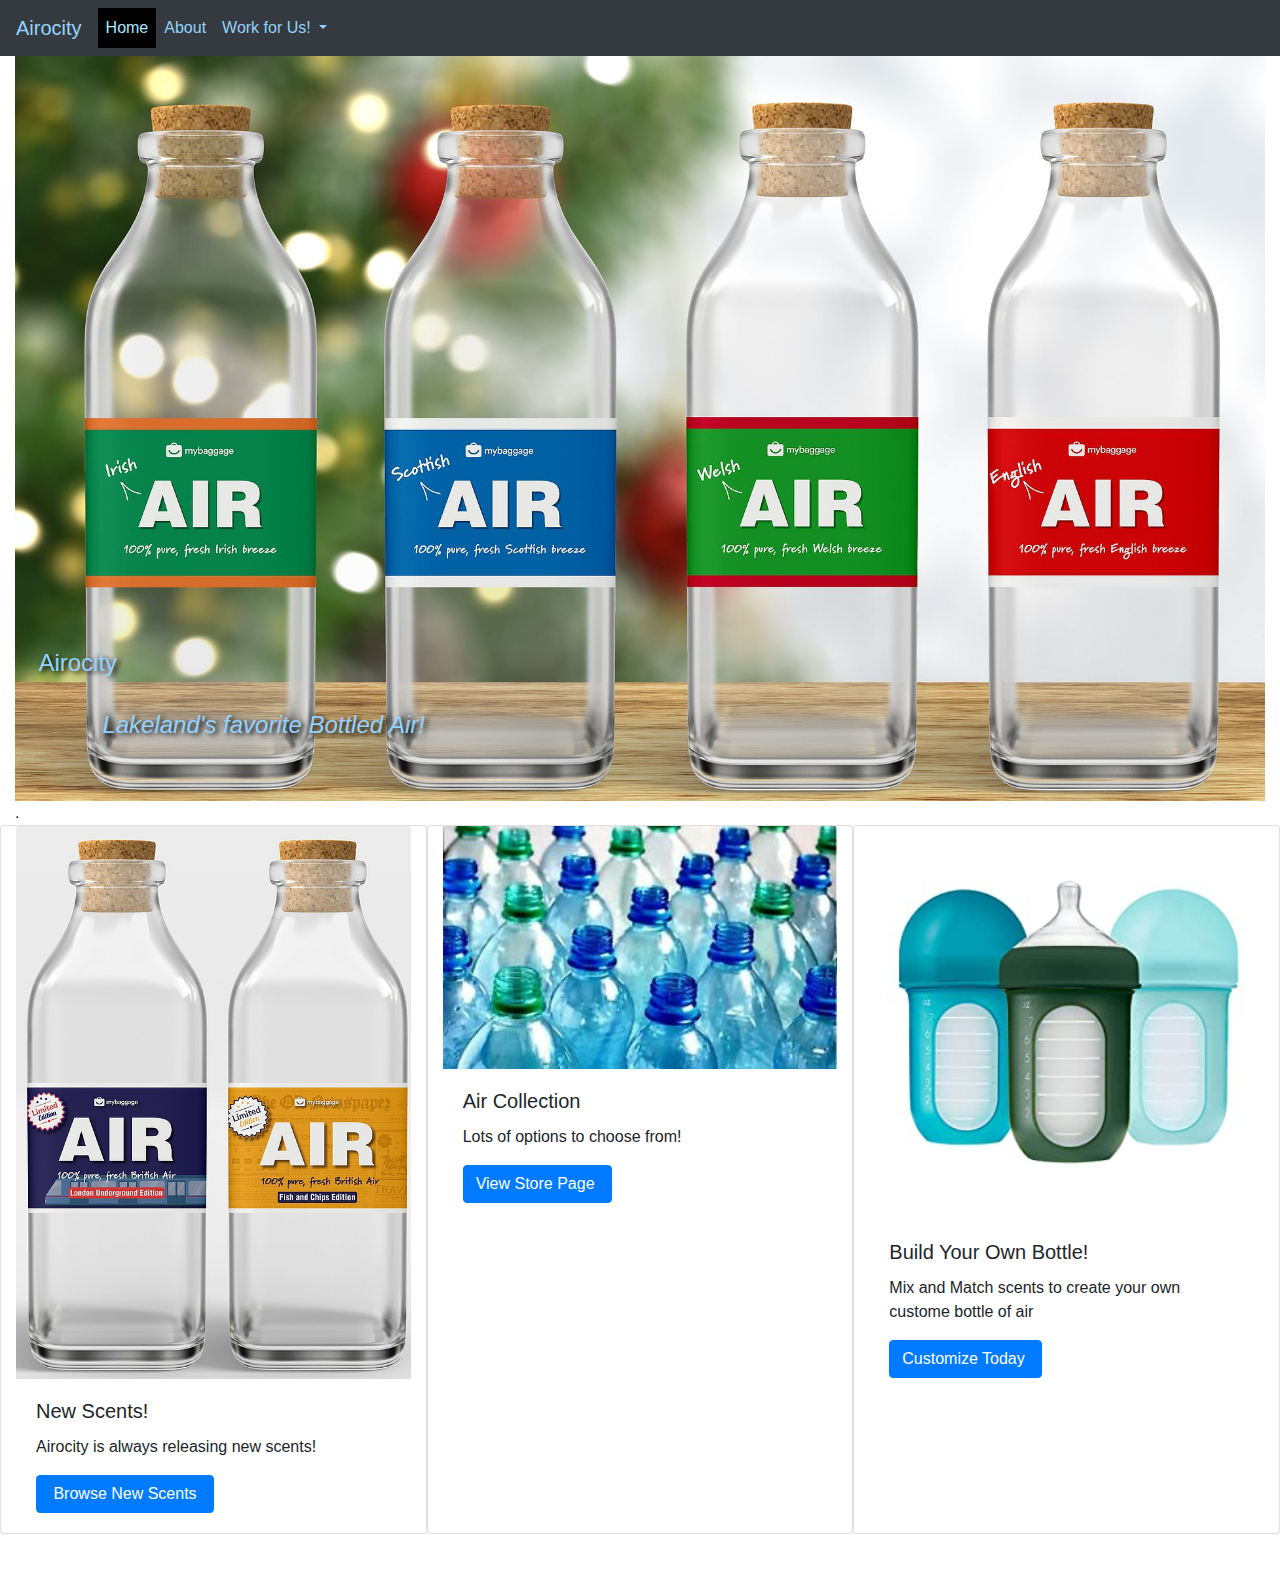
==== index.html @ c77d3dec "Initial Commit" ====
<!DOCTYPE html>
<html lang="en">
  <head>
    <meta charset="utf-8">
	<meta http-equiv="X-UA-Compatible" content="IE=edge">
	<meta name="viewport" content="width=device-width, initial-scale=1">
    <title>Airocity</title>
    <!-- Bootstrap -->
	<link href="css/bootstrap-4.4.1.css" rel="stylesheet">
	<link href="css/bakedGreats.css" rel="stylesheet" type="text/css">
  </head>
  <body style="padding-top: 50px">
  <nav class="navbar fixed-top navbar-expand-lg navbar-dark bg-dark navbar-custom"> <a class="navbar-brand" href="index.html">Airocity</a>
    <button class="navbar-toggler custom-toggler" type="button" data-toggle="collapse" data-target="#navbarSupportedContent1" aria-controls="navbarSupportedContent1" aria-expanded="false" aria-label="Toggle navigation">Menu <span class="navbar-toggler-icon"></span> </button>
    <div class="collapse navbar-collapse" id="navbarSupportedContent1">
      <ul class="navbar-nav mr-auto">
        <li class="nav-item active"> <a class="nav-link" href="index.html">Home <span class="sr-only">(current)</span></a> </li>
        <li class="nav-item"> <a class="nav-link" href="aboutUs.html">About</a> </li>
        <li class="nav-item dropdown"> <a class="nav-link dropdown-toggle" href="#" id="navbarDropdown1" role="button" data-toggle="dropdown" aria-haspopup="true" aria-expanded="false"> Work for Us! </a>
          <div class="dropdown-menu" aria-labelledby="navbarDropdown1"> <a class="dropdown-item" href="#">Apply Now!</a> <a class="dropdown-item" href="#">FAQ</a>
           </div>
        </li>
      </ul>
</div>
  </nav>
  <div class="container-fluid">
    <div class="row">
      <div class="col-12 bakedGreats.css" id="hero">
<h1>Airocity</h1>
        <h2>Lakeland's favorite Bottled Air!</h2>
<img src="images/BottledAir2.jpg" class="img-fluid" alt="Bottled air">.</div>
    </div>
    <section class="row" id="highlights">
      <div class="card col-md-4"> <img class="card-img-top img-fluid d-none d-sm-block" src="images/BottledAir3.jpg" alt="Bottled air">
        <div class="card-body">
          <h5 class="card-title">New Scents!&nbsp; &nbsp; &nbsp;</h5>
          <p class="card-text">Airocity is always releasing new scents!&nbsp;&nbsp;</p>
        <a href="#" class="btn btn-primary">&nbsp;Browse New Scents&nbsp;</a> </div>
      </div>
      <div class="card col-md-4"> <img class="card-img-top img-fluid d-none d-sm-block" src="images/BottledAir4.jpg" alt="Bottled air">
        <div class="card-body">
          <h5 class="card-title">Air Collection&nbsp; &nbsp;</h5>
          <p class="card-text">Lots of options to choose from!&nbsp;&nbsp;</p>
          <a href="#" class="btn btn-primary">View Store Page&nbsp;</a></div>
      </div>
      <div class="card col-md-4"> <img class="card-img-top img-fluid d-none d-sm-block" src="images/BottledAir.jpg" alt="Bottled air">
        <div class="card-body">
          <h5 class="card-title">Build Your Own Bottle!</h5>
          <p class="card-text">Mix and Match scents to create your own custome bottle of air&nbsp; &nbsp;</p>
          <a href="#" class="btn btn-primary">Customize Today&nbsp;</a></div>
      </div>
<div class="col-4 col-md-5">&nbsp;</div>
      <div class="col-4 col-md-7">&nbsp;</div>
      <div class="col-4 col-md-5 offset-md-0">&nbsp;</div>
    </section>
  </div>
<!-- body code goes here -->


	<!-- jQuery (necessary for Bootstrap's JavaScript plugins) --> 
	<script src="js/jquery-3.4.1.min.js"></script>

	<!-- Include all compiled plugins (below), or include individual files as needed -->
	<script src="js/popper.min.js"></script> 
  <script src="js/bootstrap-4.4.1.js"></script>
  </body>
</html>
---- css/bakedGreats.css ----
@charset "utf-8";
/* Background color for navbar and dropdown menus */
.navbar-custom, .navbar-custom .dropdown-menu {
    background-color: #000000;
}
/* Text color for navbar and dropdown menus */
.navbar-custom .navbar-brand, .navbar-custom .navbar-text,
.navbar-custom .navbar-nav .nav-link,
.navbar-custom .dropdown-item {
    color: #92D3FE;
}
/* Background and text colors for current page link and links on hover and focus */
.navbar-custom .nav-item.active .nav-link,
.navbar-custom .nav-item:hover .nav-link,
.navbar-custom .nav-item:focus .nav-link,
.navbar-custom .dropdown-item:hover, 
.navbar-custom .dropdown-item:focus {
    background-color: #000000;
    color: #A8E8FF;
}
/* Border and text colors for menu icon on small screens */
.custom-toggler.navbar-toggler {
    border-color: #111111;
    color: #92D3FE;
}
/* Hamburger icon - use same rgb values as previous rule for stroke */
.custom-toggler .navbar-toggler-icon {
  background-image: url("data:image/svg+xml;charset=utf8,%3Csvg viewBox='0 0 32 32' xmlns='http://www.w3.org/2000/svg'%3E%3Cpath stroke='rgba(236,240,241, 0.7)' stroke-width='2' stroke-linecap='round' stroke-miterlimit='10' d='M4 8h24M4 16h24M4 24h24'/%3E%3C/svg%3E");
}
#hero {
	position: relative;
}
.row #hero h1 {
    position: absolute;
    color: #92D3FE;
    text-shadow: 3px 2px 5px #000000;
    font-size: 1.5rem;
    left: 3%;
    right: auto;
    bottom: 18%;
}

.row #hero h2 {
    position:absolute;
    color: #92D3FE;
    text-shadow: 3px 2px 5px #000000;
    font-size: 1.5rem;
    left: 8%;
    right: auto;
    bottom: 10%;
	font-style:italic;
}


@media screen and (min-width:415px){
#hero h1 {
    font-size: 3px;
    bottom: 14%;
}

#hero h2 {
	font-size: 2px;
    bottom: 4%;
}

}
.bakedGreats.css {
}
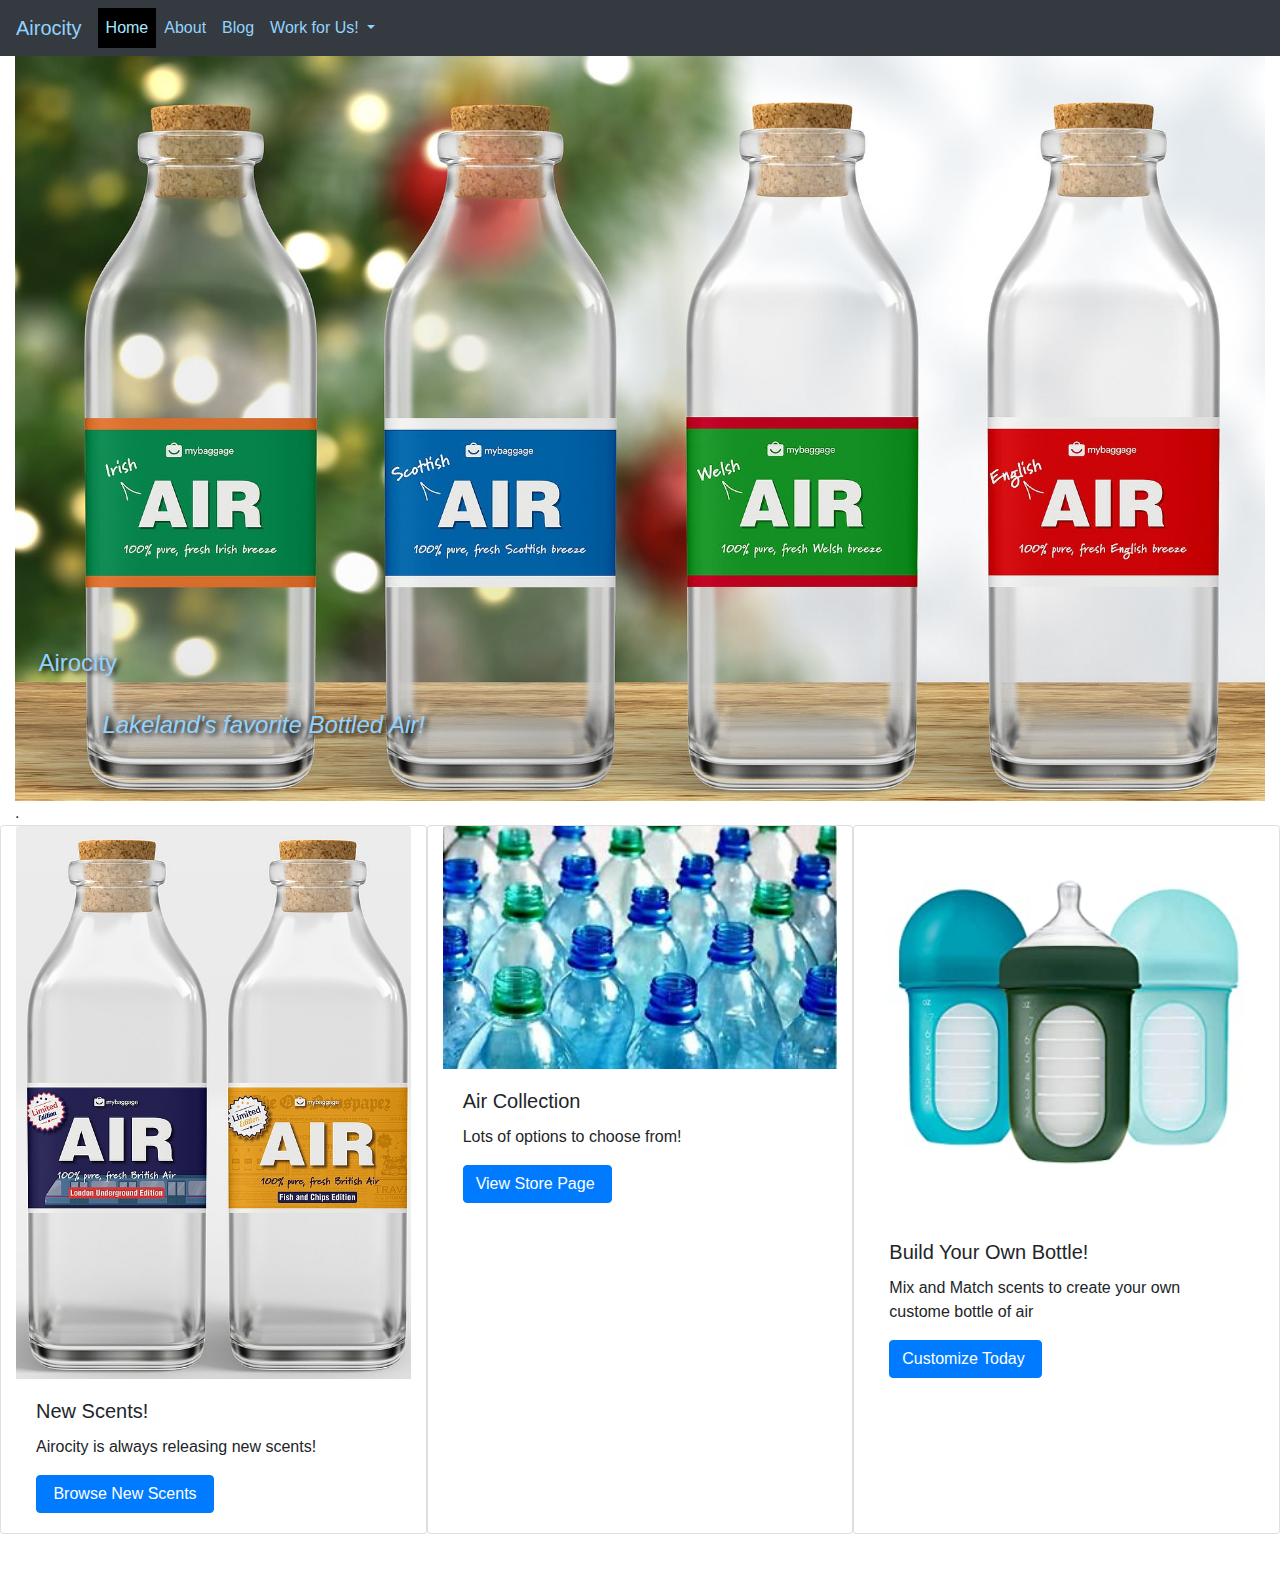
==== commit 058f0c73: "added blog.html and json-ld" ====
--- a/index.html
+++ b/index.html
@@ -16,6 +16,7 @@
       <ul class="navbar-nav mr-auto">
         <li class="nav-item active"> <a class="nav-link" href="index.html">Home <span class="sr-only">(current)</span></a> </li>
         <li class="nav-item"> <a class="nav-link" href="aboutUs.html">About</a> </li>
+        <li class="nav-item"> <a class="nav-link" href="blog.html">Blog</a></li>
         <li class="nav-item dropdown"> <a class="nav-link dropdown-toggle" href="#" id="navbarDropdown1" role="button" data-toggle="dropdown" aria-haspopup="true" aria-expanded="false"> Work for Us! </a>
           <div class="dropdown-menu" aria-labelledby="navbarDropdown1"> <a class="dropdown-item" href="#">Apply Now!</a> <a class="dropdown-item" href="#">FAQ</a>
            </div>
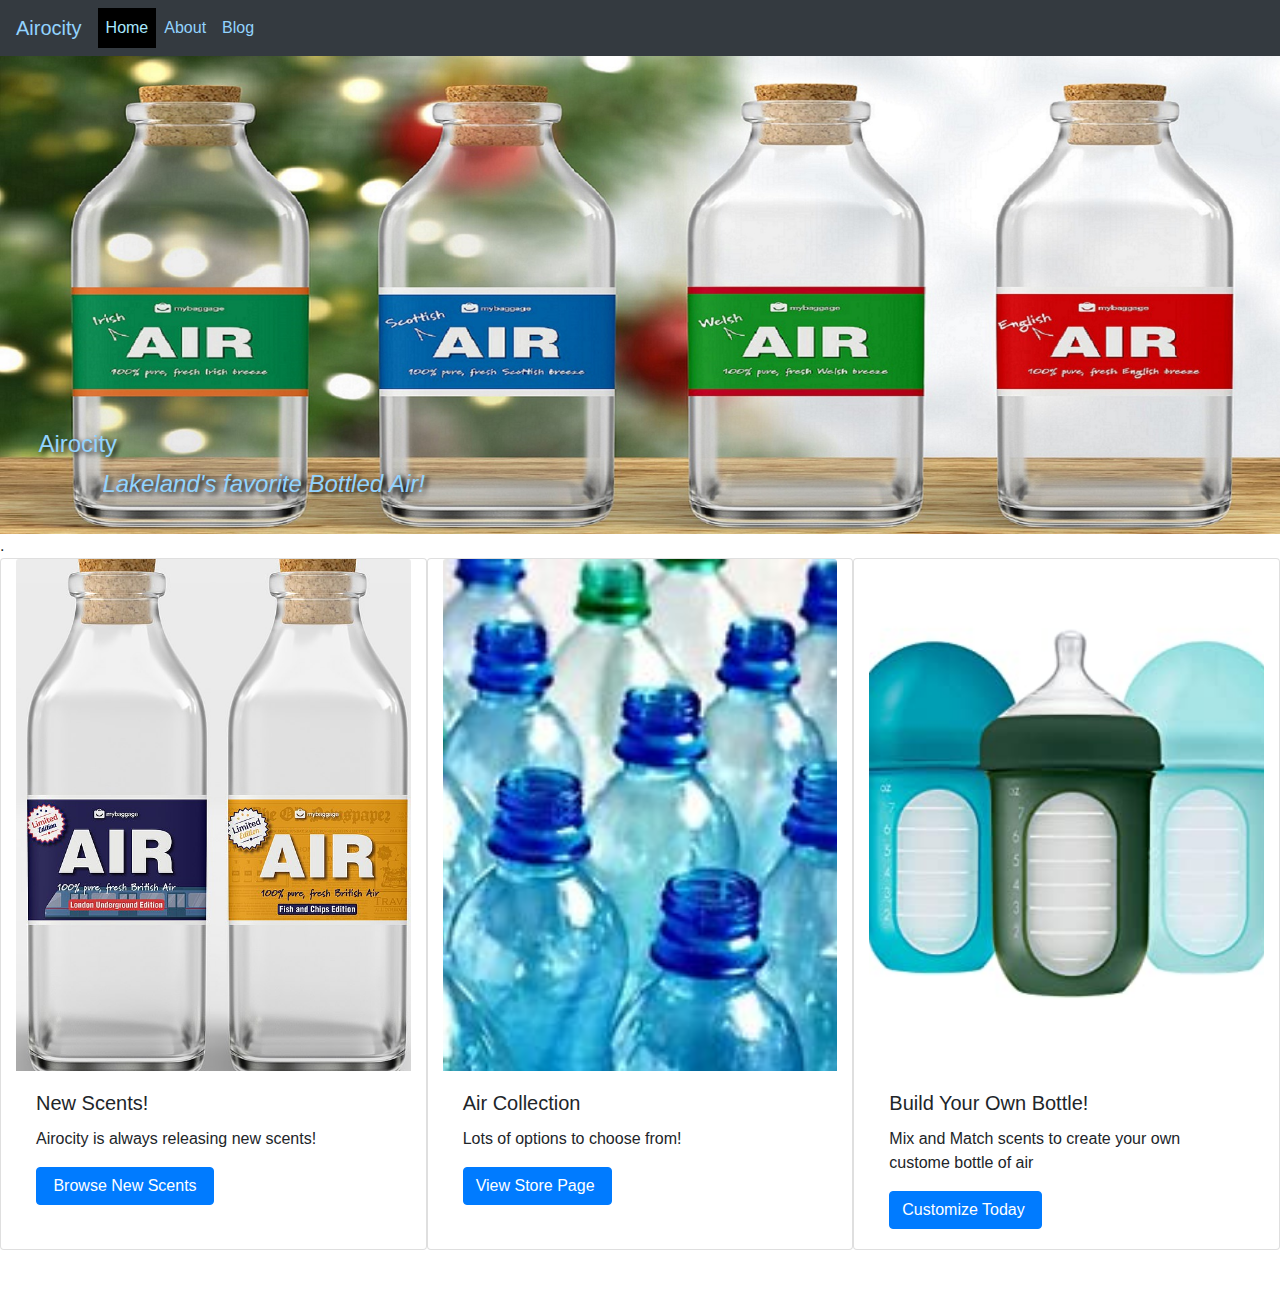
==== commit 09d1f3af: "final submitted version" ====
--- a/index.html
+++ b/index.html
@@ -5,6 +5,13 @@
 	<meta http-equiv="X-UA-Compatible" content="IE=edge">
 	<meta name="viewport" content="width=device-width, initial-scale=1">
     <title>Airocity</title>
+    <script type="application/ld+json">
+      ,
+        "name": "Halloween Air",
+        "datePublished": "2021-10-21",
+        "description": "Airocity brings halloween air to the peeps"
+      
+      </script>
     <!-- Bootstrap -->
 	<link href="css/bootstrap-4.4.1.css" rel="stylesheet">
 	<link href="css/bakedGreats.css" rel="stylesheet" type="text/css">
@@ -17,20 +24,23 @@
         <li class="nav-item active"> <a class="nav-link" href="index.html">Home <span class="sr-only">(current)</span></a> </li>
         <li class="nav-item"> <a class="nav-link" href="aboutUs.html">About</a> </li>
         <li class="nav-item"> <a class="nav-link" href="blog.html">Blog</a></li>
-        <li class="nav-item dropdown"> <a class="nav-link dropdown-toggle" href="#" id="navbarDropdown1" role="button" data-toggle="dropdown" aria-haspopup="true" aria-expanded="false"> Work for Us! </a>
-          <div class="dropdown-menu" aria-labelledby="navbarDropdown1"> <a class="dropdown-item" href="#">Apply Now!</a> <a class="dropdown-item" href="#">FAQ</a>
-           </div>
+        <li class="nav-item dropdown">
+<div class="dropdown-menu" aria-labelledby="navbarDropdown1"> <a class="dropdown-item" href="#">Apply Now!</a> <a class="dropdown-item" href="#">FAQ</a>
+          </div>
         </li>
       </ul>
 </div>
   </nav>
   <div class="container-fluid">
     <div class="row">
-      <div class="col-12 bakedGreats.css" id="hero">
+      <div id="hero">
+		  <img src="images/BottledAir2resized.jpg" alt="Bottled air" class="img-fluid">
+		  <div>
+		  .</div>
 <h1>Airocity</h1>
         <h2>Lakeland's favorite Bottled Air!</h2>
-<img src="images/BottledAir2.jpg" class="img-fluid" alt="Bottled air">.</div>
-    </div>
+      </div>
+</div>
     <section class="row" id="highlights">
       <div class="card col-md-4"> <img class="card-img-top img-fluid d-none d-sm-block" src="images/BottledAir3.jpg" alt="Bottled air">
         <div class="card-body">
@@ -65,4 +75,4 @@
 	<script src="js/popper.min.js"></script> 
   <script src="js/bootstrap-4.4.1.js"></script>
   </body>
-</html>+</html>
--- a/css/bakedGreats.css
+++ b/css/bakedGreats.css
@@ -51,7 +51,12 @@
 	font-style:italic;
 }
 
-
+.card-img-top {
+    width: 100%;
+    height: 40vw;
+    background-size: cover;
+    object-fit: cover;
+}
 @media screen and (min-width:415px){
 #hero h1 {
     font-size: 3px;
